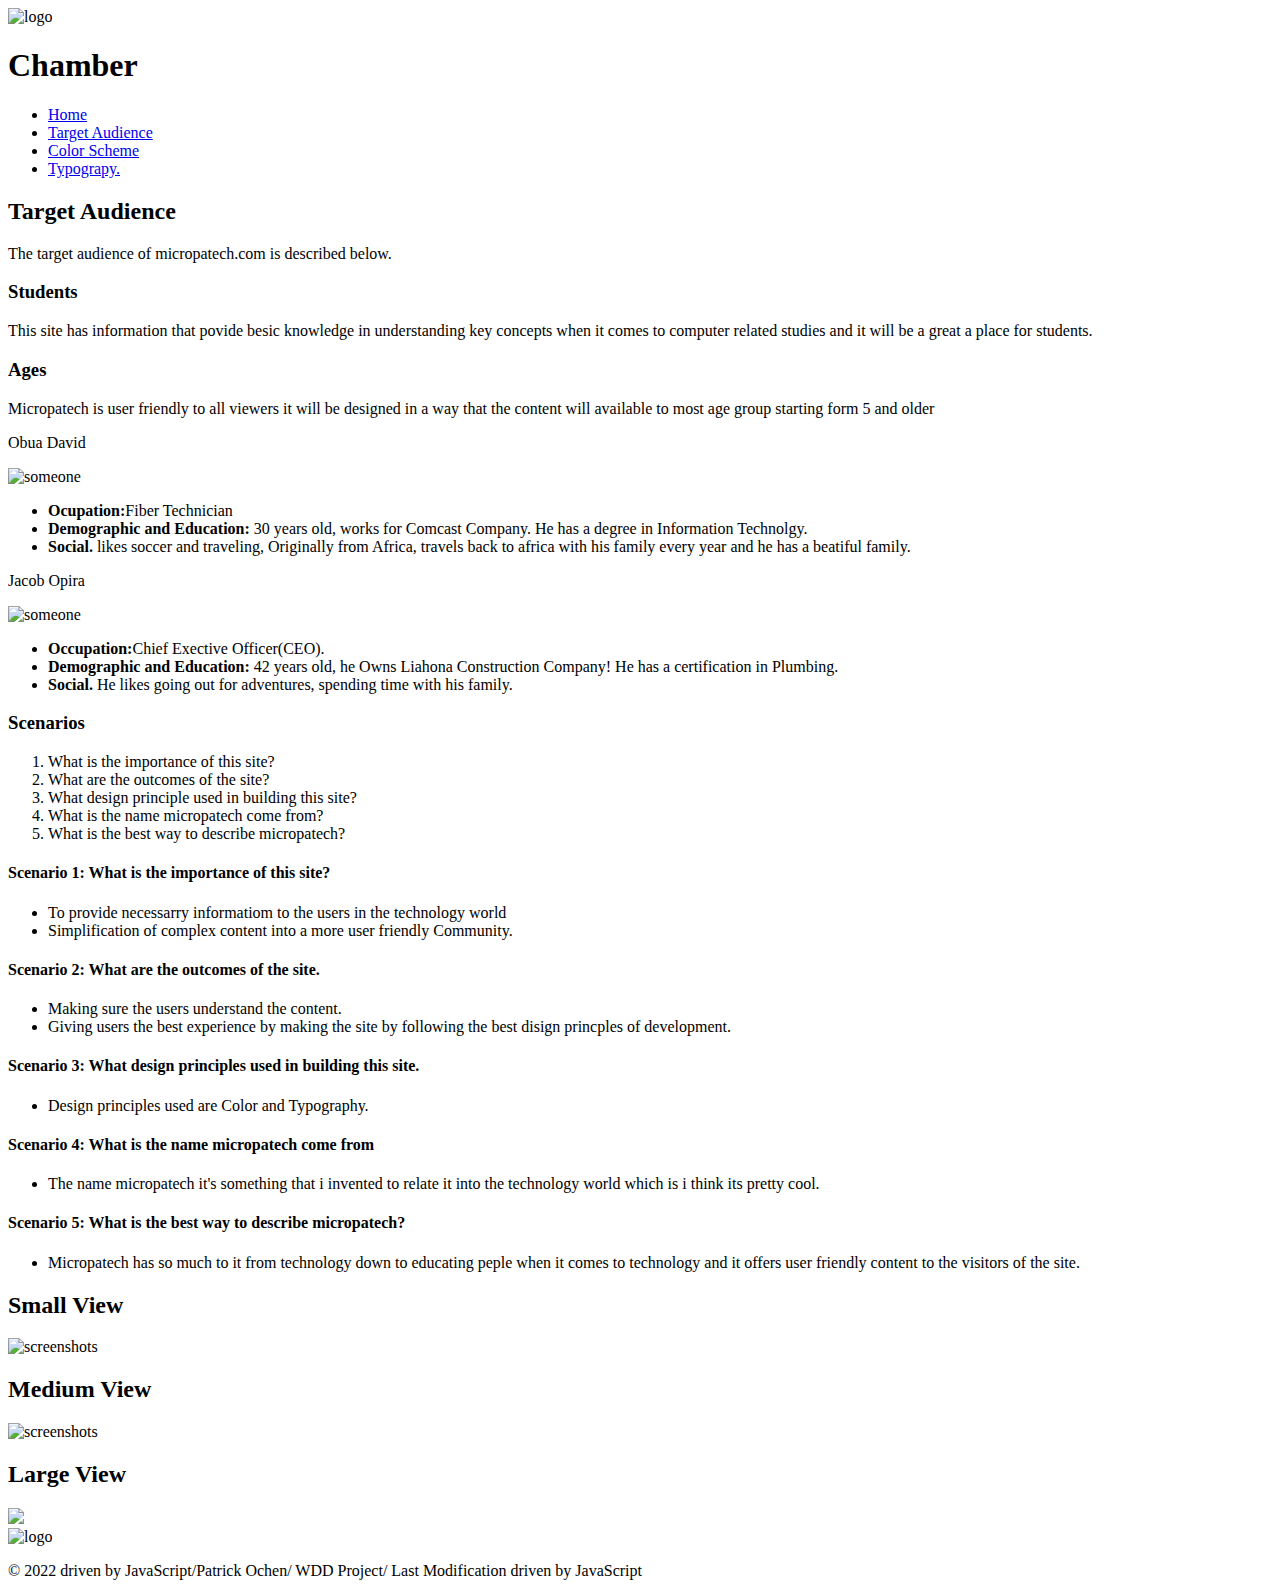
==== audience.html @ ba8aab43 "getting started" ====
<!DOCTYPE html>
<html lang="en">
  <head>
    <meta charset="UTF-8" />
    <meta name="viewport" content="width=device-width, initial-scale=1.0" />
    <link rel="stylesheet" href="css/large.css">
    <link rel="stylesheet" href="css/medium.css">
    <link rel="stylesheet" href="css/small.css">
    <link href="https://fonts.googleapis.com/css2?family=EB+Garamond&display=swap" rel="stylesheet">
    <link href="https://fonts.googleapis.com/css2?family=IBM+Plex+Serif:wght@300&display=swap" rel="stylesheet">
    <title>Site Plan</title>
  </head>

  <header class="header">

    <section class="logo">
    <img src="images/logo.png" alt="logo" />
    <h1>Chamber</h1>
  </section>

    <nav>
      <ul class="list">
        <li><a href="index.html">Home</a></li>
        <li><a href="target_audience.html">Target Audience</a></li>
        <li><a href="color_scheme.html">Color Scheme</a></li>
        <li><a href="typography.html">Typograpy.</a></li>
      </ul>
    </nav>

  </header>
  <body>
    <main>
      <section>
        <h2>Target Audience</h2>
        <p>The target audience of micropatech.com is described below.</p>

        <h3>Students</h3>
        <p>
          This site has information that povide besic knowledge in understanding
          key concepts when it comes to computer related studies and it will be
          a great a place for students.
        </p>

        <h3>Ages</h3>
        <p>
          Micropatech is user friendly to all viewers it will be designed in a
          way that the content will available to most age group starting form 5
          and older
        </p>
      </section>

      <section class="section-2">
        <p>Obua David</p>
        <p><img src="images/pat.jpg" alt="someone" /></p>
        <ul>
          <li><b>Ocupation:</b>Fiber Technician</li>
          <li>
            <b>Demographic and Education:</b> 30 years old, works for Comcast
            Company. He has a degree in Information Technolgy.
          </li>
          <li>
            <b>Social. </b> likes soccer and traveling, Originally from Africa,
            travels back to africa with his family every year and he has a
            beatiful family.
          </li>
        </ul>

        <p>Jacob Opira</p>
        <p><img src="images/pat.jpg" alt="someone" /></p>
        <ul>
          <li><b>Occupation:</b>Chief Exective Officer(CEO).</li>
          <li>
            <b>Demographic and Education:</b> 42 years old, he Owns Liahona
            Construction Company! He has a certification in Plumbing.
          </li>
          <li>
            <b>Social.</b> He likes going out for adventures, spending time with
            his family.
          </li>
        </ul>
      </section>

      <section">
        <h3>Scenarios</h3>

        <ol>
          <li>What is the importance of this site?</li>
          <li>What are the outcomes of the site?</li>
          <li>What design principle used in building this site?</li>
          <li>What is the name micropatech come from?</li>
          <li>What is the best way to describe micropatech?</li>
        </ol>

        <h4>Scenario 1: What is the importance of this site?</h4>
        <ul>
          <li>
            To provide necessarry informatiom to the users in the technology
            world
          </li>
          <li>
            Simplification of complex content into a more user friendly
            Community.
          </li>
        </ul>

        <h4>Scenario 2: What are the outcomes of the site.</h4>
        <ul>
          <li>Making sure the users understand the content.</li>
          <li>
            Giving users the best experience by making the site by following the
            best disign princples of development.
          </li>
        </ul>

        <h4>Scenario 3: What design principles used in building this site.</h4>
        <ul>
          <li>Design principles used are Color and Typography.</li>
        </ul>

        <h4>Scenario 4: What is the name micropatech come from</h4>
        <ul>
          <li>
            The name micropatech it's something that i invented to relate it
            into the technology world which is i think its pretty cool.
          </li>
        </ul>

        <h4>Scenario 5: What is the best way to describe micropatech?</h4>
        <ul>
          <li>
            Micropatech has so much to it from technology down to educating
            peple when it comes to technology and it offers user friendly
            content to the visitors of the site.
          </li>
        </ul>

      </section>
      <section>
        <h2>Small View</h2>
        <picture>
         <img src="images/wireframesmallview.png" alt="screenshots">
        </picture>
        <picture>
        <h2>Medium View</h2>
         <img src="images/wireframemediumview.png" alt="screenshots">
        </picture>
        <picture>
        <h2>Large View</h2>
         <img src="images/wireframelargeview.png" atl ="screenshots">
        </picture>
  
        </section>
    </main>

    <footer>

      <section class="footer">
        <img src="images/logo.png" alt="logo">
        <P>&copy; 2022 driven by JavaScript/Patrick Ochen/ WDD Project/ Last Modification driven by JavaScript</P>
      </section>

    </footer>
  </body>
</html>
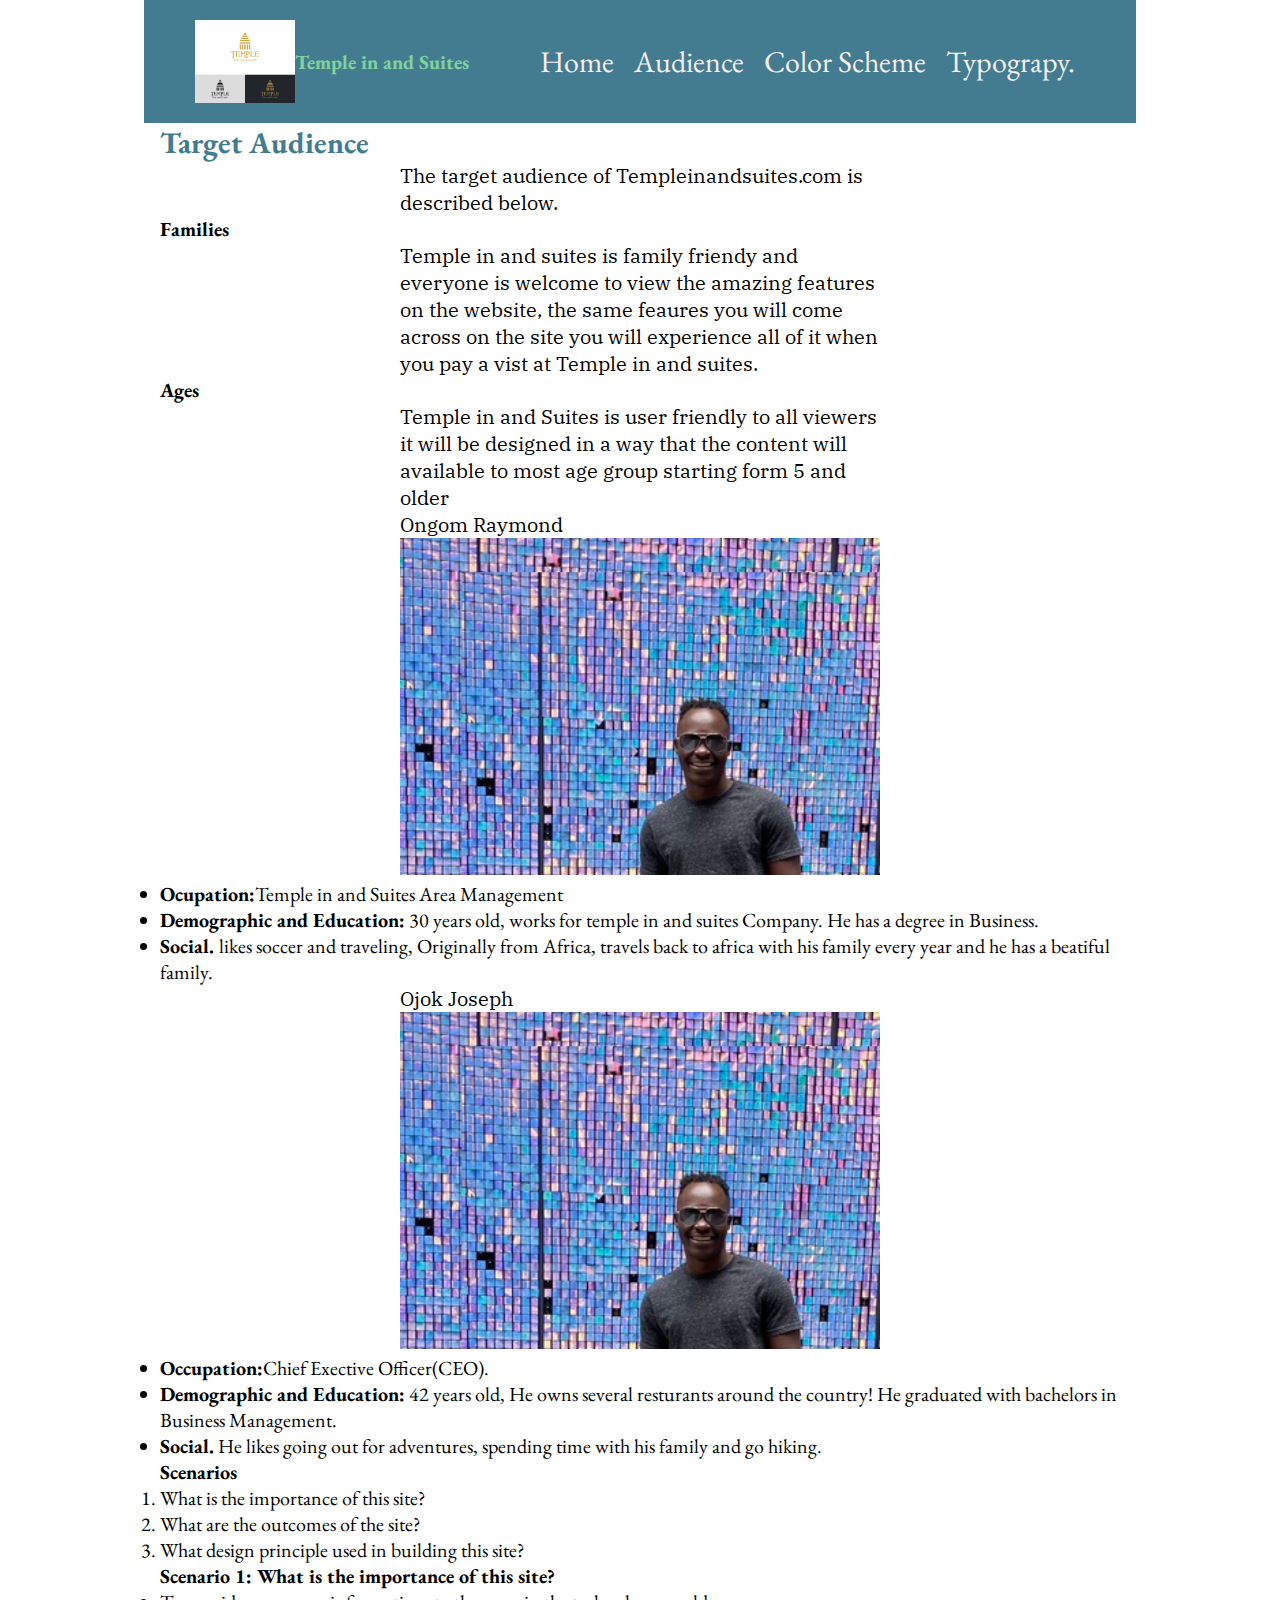
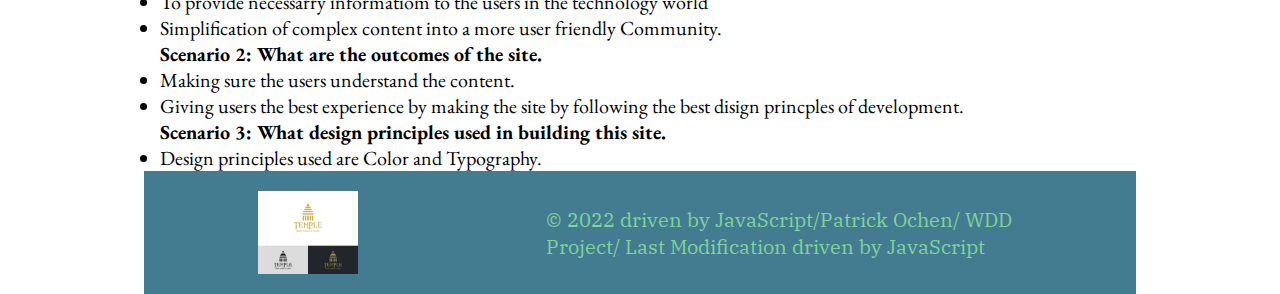
==== commit ce37217d: "complete" ====
--- a/audience.html
+++ b/audience.html
@@ -14,15 +14,15 @@
   <header class="header">
 
     <section class="logo">
-    <img src="images/logo.png" alt="logo" />
-    <h1>Chamber</h1>
+    <img src="images/templelogo.png" alt="logo" />
+    <h1>Temple in and Suites</h1>
   </section>
 
     <nav>
       <ul class="list">
         <li><a href="index.html">Home</a></li>
-        <li><a href="target_audience.html">Target Audience</a></li>
-        <li><a href="color_scheme.html">Color Scheme</a></li>
+        <li><a href="audience.html">Audience</a></li>
+        <li><a href="colorscheme.html">Color Scheme</a></li>
         <li><a href="typography.html">Typograpy.</a></li>
       </ul>
     </nav>
@@ -32,31 +32,29 @@
     <main>
       <section>
         <h2>Target Audience</h2>
-        <p>The target audience of micropatech.com is described below.</p>
+        <p>The target audience of Templeinandsuites.com is described below.</p>
 
-        <h3>Students</h3>
+        <h3>Families</h3>
         <p>
-          This site has information that povide besic knowledge in understanding
-          key concepts when it comes to computer related studies and it will be
-          a great a place for students.
+       Temple in and suites is family friendy and  everyone is welcome to view the amazing features on the website, the same feaures you will come across on the site you will experience all of it when you pay a vist at Temple in and suites.
         </p>
 
         <h3>Ages</h3>
         <p>
-          Micropatech is user friendly to all viewers it will be designed in a
+          Temple in and Suites is user friendly to all viewers it will be designed in a
           way that the content will available to most age group starting form 5
           and older
         </p>
       </section>
 
       <section class="section-2">
-        <p>Obua David</p>
+        <p>Ongom Raymond</p>
         <p><img src="images/pat.jpg" alt="someone" /></p>
         <ul>
-          <li><b>Ocupation:</b>Fiber Technician</li>
+          <li><b>Ocupation:</b>Temple in and Suites Area Management</li>
           <li>
-            <b>Demographic and Education:</b> 30 years old, works for Comcast
-            Company. He has a degree in Information Technolgy.
+            <b>Demographic and Education:</b> 30 years old, works for temple in and suites
+            Company. He has a degree in Business.
           </li>
           <li>
             <b>Social. </b> likes soccer and traveling, Originally from Africa,
@@ -65,17 +63,16 @@
           </li>
         </ul>
 
-        <p>Jacob Opira</p>
+        <p>Ojok Joseph</p>
         <p><img src="images/pat.jpg" alt="someone" /></p>
         <ul>
           <li><b>Occupation:</b>Chief Exective Officer(CEO).</li>
           <li>
-            <b>Demographic and Education:</b> 42 years old, he Owns Liahona
-            Construction Company! He has a certification in Plumbing.
+            <b>Demographic and Education:</b> 42 years old, He owns several resturants around the country! He graduated with bachelors in Business Management.
           </li>
           <li>
             <b>Social.</b> He likes going out for adventures, spending time with
-            his family.
+            his family and go hiking.
           </li>
         </ul>
       </section>
@@ -87,8 +84,6 @@
           <li>What is the importance of this site?</li>
           <li>What are the outcomes of the site?</li>
           <li>What design principle used in building this site?</li>
-          <li>What is the name micropatech come from?</li>
-          <li>What is the best way to describe micropatech?</li>
         </ol>
 
         <h4>Scenario 1: What is the importance of this site?</h4>
@@ -117,45 +112,14 @@
           <li>Design principles used are Color and Typography.</li>
         </ul>
 
-        <h4>Scenario 4: What is the name micropatech come from</h4>
-        <ul>
-          <li>
-            The name micropatech it's something that i invented to relate it
-            into the technology world which is i think its pretty cool.
-          </li>
-        </ul>
-
-        <h4>Scenario 5: What is the best way to describe micropatech?</h4>
-        <ul>
-          <li>
-            Micropatech has so much to it from technology down to educating
-            peple when it comes to technology and it offers user friendly
-            content to the visitors of the site.
-          </li>
-        </ul>
-
       </section>
-      <section>
-        <h2>Small View</h2>
-        <picture>
-         <img src="images/wireframesmallview.png" alt="screenshots">
-        </picture>
-        <picture>
-        <h2>Medium View</h2>
-         <img src="images/wireframemediumview.png" alt="screenshots">
-        </picture>
-        <picture>
-        <h2>Large View</h2>
-         <img src="images/wireframelargeview.png" atl ="screenshots">
-        </picture>
-  
-        </section>
+      
     </main>
 
     <footer>
 
       <section class="footer">
-        <img src="images/logo.png" alt="logo">
+        <img src="images/templelogo.png" alt="logo">
         <P>&copy; 2022 driven by JavaScript/Patrick Ochen/ WDD Project/ Last Modification driven by JavaScript</P>
       </section>
 
--- a/css/large.css
+++ b/css/large.css
@@ -0,0 +1,96 @@
+@media only screen and (min-width:992px) {
+
+
+    * { 
+        font-size: 20px;
+        font-family: 'EB Garamond', serif;
+    }
+    
+    :root {
+        --clr-one: #549F93;
+        --clr-two: #E2C2FF;
+        --clr-three: #FFEC51;
+        --clr-four: #F15156;
+        --clr-six: #3777FF;
+    }
+    
+    .header {
+        background-color: var(--clr-six);
+        padding: 20px;
+        
+    }
+    
+    header img {
+        width:80px;
+        height: auto;
+    }
+    
+    .header {
+        display: flex;
+        justify-content: center;
+        align-items: center;
+    }
+    
+    .logo {
+        display: flex;
+        justify-content: center;
+        align-items: center;
+    }
+    
+    .logo h1 {
+        color: var(--clr-three);
+    }
+    
+    h2 {
+        color: var(--clr-one);
+        font-size: 30px;
+    }
+    
+    nav {
+        max-width: 760px;
+        margin: auto;
+    }
+    
+    main {
+        max-width: 960px;
+        margin: auto;
+    
+    }
+    
+    .secton-2, p, img {
+       width: 50%;
+       height: auto;
+    }
+    
+    .list {
+        list-style: none;
+        display: flex;
+    }
+    
+    .list a {
+        text-decoration: none;
+        font-size: 30px;
+        padding: 10px;
+        text-align: center;
+        color: var(--clr-two);
+    }
+    
+    
+    footer p {
+        color: var(--clr-three);
+    }
+    
+    footer img {
+        width: 80px;
+        height: auto;
+        }
+        
+        .footer {
+            display: flex;
+            justify-content: center;
+            align-items: center;
+            background-color: var(--clr-six);
+            padding: 20px;
+        }
+    
+    }--- a/css/medium.css
+++ b/css/medium.css
@@ -0,0 +1,91 @@
+@media only screen and (min-width: 768px) {
+
+    * { 
+        font-size: 20px;
+        font-family: 'EB Garamond', serif;
+    }
+    
+    :root {
+        --clr-one: #549F93;
+        --clr-two: #E2C2FF;
+        --clr-three: #FFEC51;
+        --clr-four: #F15156;
+        --clr-six: #3777FF;
+    }
+    
+    
+    
+    .header {
+        background-color: var(--clr-six);
+        padding: 20px;
+        
+    }
+    
+    header img {
+        width:80px;
+        height: auto;
+    }
+    
+    .header {
+        display: flex;
+        justify-content: center;
+        align-items: center;
+    }
+    
+    .logo {
+        display: flex;
+        justify-content: center;
+        align-items: center;
+    }
+    
+    .logo h1 {
+        color: var(--clr-three);
+    }
+    
+    h2 {
+        color: var(--clr-one);
+        font-size: 30px;
+    }
+    
+    nav {
+        max-width: 760px;
+        margin: auto;
+    }
+    
+    main {
+        max-width: 960px;
+        margin: auto;
+    
+    }
+    
+    .list {
+        list-style: none;
+        display: flex;
+    }
+    
+    .list a {
+        text-decoration: none;
+        font-size: 30px;
+        padding: 10px;
+        text-align: center;
+        color: var(--clr-two);
+    }
+    
+    
+    footer p {
+        color: var(--clr-three);
+    }
+    
+    footer img {
+        width: 80px;
+        height: auto;
+        }
+        
+        .footer {
+            display: flex;
+            justify-content: center;
+            align-items: center;
+            background-color: var(--clr-six);
+            padding: 20px;
+        }
+    }--- a/css/small.css
+++ b/css/small.css
@@ -0,0 +1,127 @@
+@media only screen and (min-width:200px) {
+
+    * { 
+        margin: 0;
+        padding: 0;
+        font-size: 20px;
+        font-family: 'EB Garamond', serif;
+    }
+    
+    
+    .header {
+        background-color: var(--clr-six);
+        padding: 10px;
+        
+    }
+    
+    
+    .logo {
+        display: flex;
+        justify-content: flex-start;
+        align-items: center;
+    }
+    
+    :root {
+        --clr-one: #437c90;
+        --clr-two: #f7f0f0;
+        --clr-three: #80d39b;
+        --clr-four: #303522;
+        --clr-six: #437c90;
+    }
+    
+    header img {
+        width:100px;
+        height: auto;
+    }
+    
+    .logo h1 {
+        color: var(--clr-three);
+    }
+    
+    nav {
+        max-width: 760px;
+        margin: auto;
+    }
+    
+    .list {
+        list-style: none;
+        text-align: center;
+        display: block;
+    }
+    
+    .list a {
+        text-decoration: none;
+        font-size: 30px;
+        padding: 10px;
+        text-align: center;
+        color: var(--clr-two);
+    }
+    
+    footer img {
+    width: 100px;
+    height: auto;
+    }
+    
+    .footer {
+        display: flex;
+        justify-content: center;
+        align-items: center;
+        background-color: var(--clr-six);
+        padding: 20px;
+    }
+    
+    
+    main img {
+        width: 100%;
+        height: auto;
+    }
+    
+    
+    footer p {
+        color: var(--clr-three);
+    }
+    
+    
+    
+    .lists li{
+        color: var(--clr-four);
+    }
+    
+    span {
+        color:black;
+        background-color: #E2C2FF;
+    }
+    }
+    @media only screen and (min-width: 760px) {
+    
+        * {
+            max-width: 992px;
+            margin: auto;
+        }
+    
+        .list {
+            display: flex;
+        }
+    
+    
+    
+        .header {
+            display: flex;
+            justify-content: space-between;
+            align-items: center;
+            padding: 20px;
+        }
+    
+        h1 {
+            font-family: 'EB Garamond', serif;
+        }
+    
+        p {
+            font-family: 'IBM Plex Serif', serif;
+        }
+    
+        main {
+            max-width: 960px;
+    
+        }
+    }